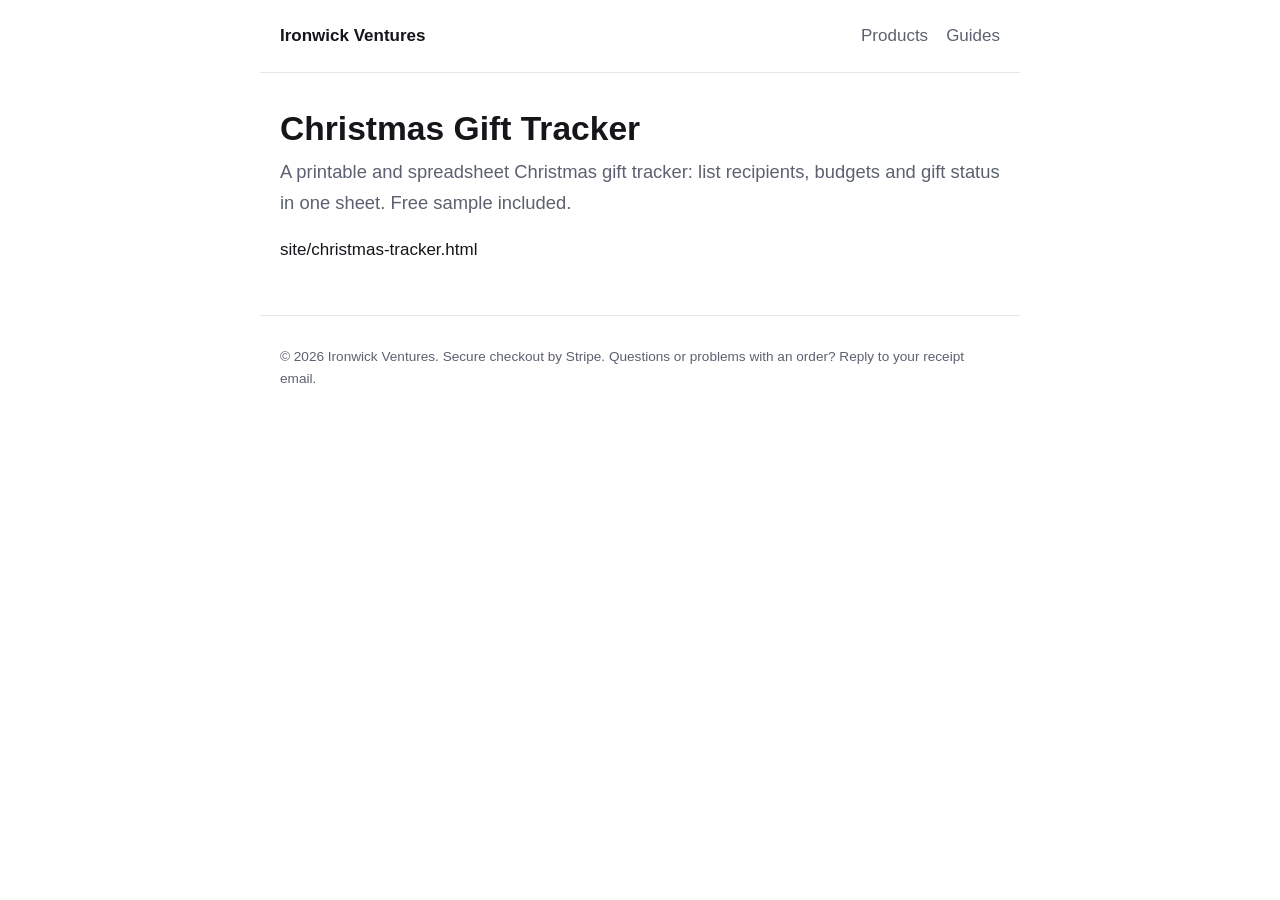
==== p/christmas-tracker.html @ 05b5336f "Ultron: update website" ====
<!doctype html><html lang="en"><head><meta charset="utf-8"><meta name="viewport" content="width=device-width,initial-scale=1">
<title>Christmas Gift Tracker | Ironwick Ventures</title><meta name="description" content="A printable and spreadsheet Christmas gift tracker: list recipients, budgets and gift status in one sheet. Free sample included."><link rel="canonical" href="https://jordanhaleiw.github.io/shop/p/christmas-tracker.html">
<meta property="og:title" content="Christmas Gift Tracker | Ironwick Ventures"><meta property="og:description" content="A printable and spreadsheet Christmas gift tracker: list recipients, budgets and gift status in one sheet. Free sample included."><meta property="og:type" content="website"><meta property="og:url" content="https://jordanhaleiw.github.io/shop/p/christmas-tracker.html">
<meta name="twitter:card" content="summary"><link rel="stylesheet" href="../style.css">

<script type="application/ld+json">{"@context":"https://schema.org","@type":"Article","headline":"Christmas Gift Tracker","description":"A printable and spreadsheet Christmas gift tracker: list recipients, budgets and gift status in one sheet. Free sample included.","datePublished":"2026-10-20","dateModified":"2026-10-20"}</script>
</head><body><header><a href="../">Ironwick Ventures</a><nav><a href="../#products">Products</a><a href="../#guides">Guides</a></nav></header>
<main><h1>Christmas Gift Tracker</h1><p class="lede">A printable and spreadsheet Christmas gift tracker: list recipients, budgets and gift status in one sheet. Free sample included.</p>
<p>site/christmas-tracker.html</p></main><footer>© 2026 Ironwick Ventures. Secure checkout by Stripe. Questions or problems with an order? Reply to your receipt email.</footer></body></html>
---- style.css ----
:root{--ink:#14161a;--muted:#5b6170;--line:#e6e8ee;--brand:#c8102e;--bg:#fff}
*{box-sizing:border-box}body{margin:0;font:17px/1.65 -apple-system,BlinkMacSystemFont,"Segoe UI",Roboto,Helvetica,Arial,sans-serif;color:var(--ink);background:var(--bg)}
a{color:var(--brand)}header,main,footer{max-width:760px;margin:0 auto;padding:0 20px}
header{display:flex;justify-content:space-between;align-items:center;padding-top:22px;padding-bottom:22px;border-bottom:1px solid var(--line)}
header a{color:var(--ink);text-decoration:none;font-weight:700}nav a{margin-left:18px;font-weight:500;color:var(--muted)}
h1{font-size:2.1rem;line-height:1.2;margin:36px 0 8px}h2{margin-top:34px}.lede{color:var(--muted);font-size:1.15rem;margin-top:0}
.buy{display:inline-block;background:var(--brand);color:#fff;padding:14px 26px;border-radius:10px;text-decoration:none;font-weight:700;font-size:1.05rem;margin:18px 0}
.price{font-size:1.4rem;font-weight:700;margin-right:14px}.box{border:1px solid var(--line);border-radius:14px;padding:18px 22px;margin:28px 0;background:#fafbfc}
.cards{display:grid;grid-template-columns:repeat(auto-fill,minmax(220px,1fr));gap:16px;margin:20px 0 40px}
.card{border:1px solid var(--line);border-radius:12px;padding:16px;text-decoration:none;color:var(--ink)}.card b{display:block;margin-bottom:6px}.card span{color:var(--muted);font-size:.92rem}
blockquote{border-left:3px solid var(--line);margin:0;padding-left:16px;color:var(--muted)}code{background:#f2f3f6;padding:1px 5px;border-radius:4px}
footer{color:var(--muted);font-size:.85rem;padding-top:30px;padding-bottom:40px;border-top:1px solid var(--line);margin-top:50px}
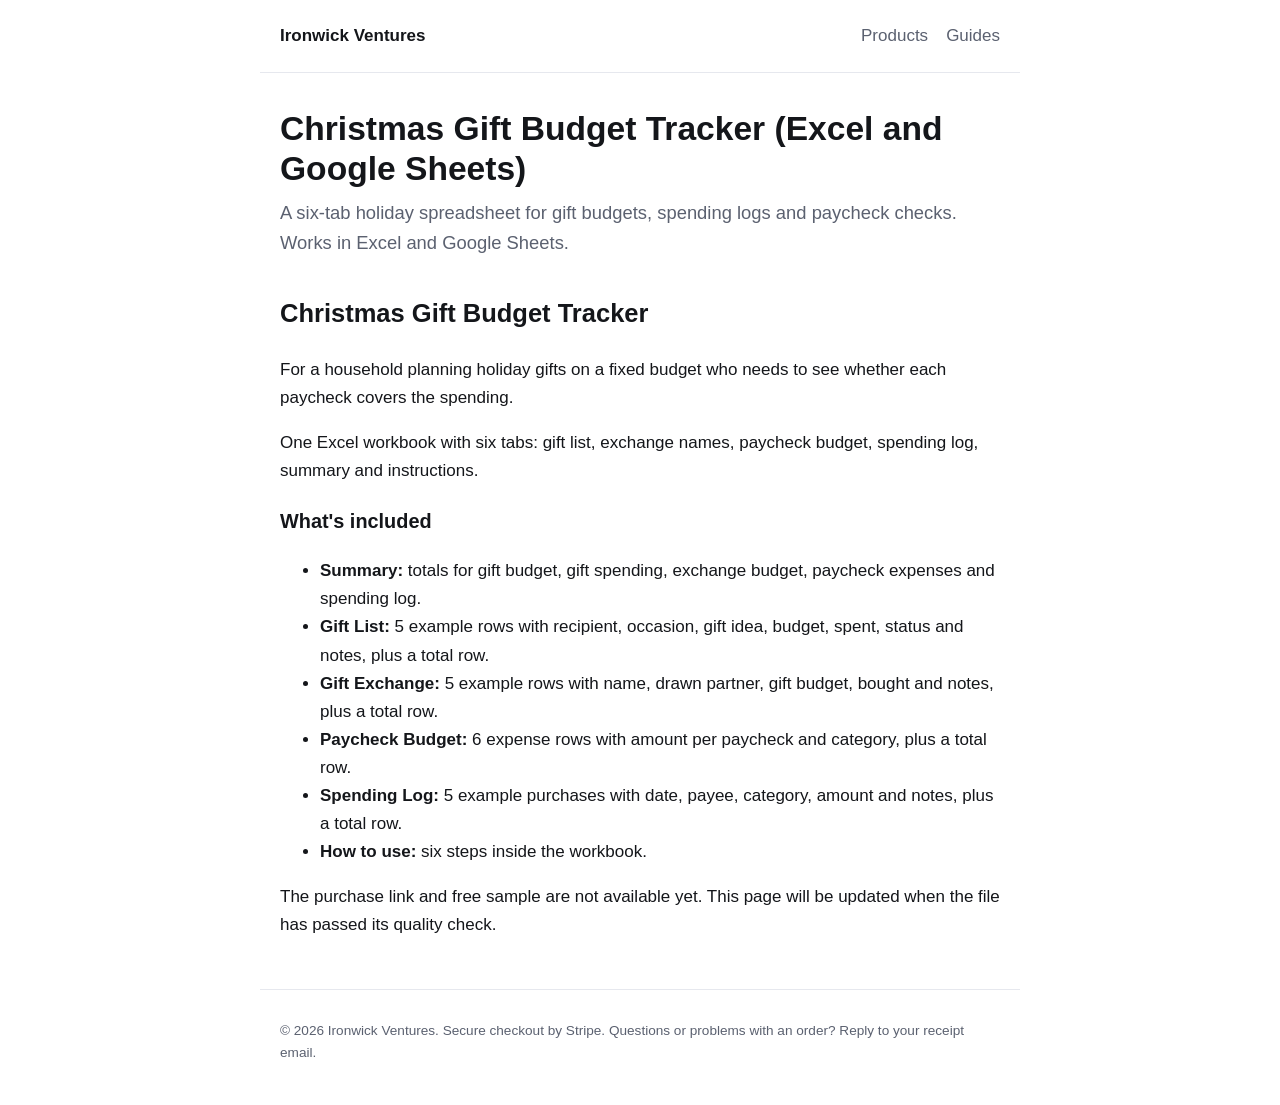
==== commit 6ac37504: "Ultron: update website" ====
--- a/p/christmas-tracker.html
+++ b/p/christmas-tracker.html
@@ -1,9 +1,21 @@
 <!doctype html><html lang="en"><head><meta charset="utf-8"><meta name="viewport" content="width=device-width,initial-scale=1">
-<title>Christmas Gift Tracker | Ironwick Ventures</title><meta name="description" content="A printable and spreadsheet Christmas gift tracker: list recipients, budgets and gift status in one sheet. Free sample included."><link rel="canonical" href="https://jordanhaleiw.github.io/shop/p/christmas-tracker.html">
-<meta property="og:title" content="Christmas Gift Tracker | Ironwick Ventures"><meta property="og:description" content="A printable and spreadsheet Christmas gift tracker: list recipients, budgets and gift status in one sheet. Free sample included."><meta property="og:type" content="website"><meta property="og:url" content="https://jordanhaleiw.github.io/shop/p/christmas-tracker.html">
+<title>Christmas Gift Budget Tracker (Excel and Google Sheets) | Ironwick Ventures</title><meta name="description" content="A six-tab holiday spreadsheet for gift budgets, spending logs and paycheck checks. Works in Excel and Google Sheets."><link rel="canonical" href="https://jordanhaleiw.github.io/shop/p/christmas-tracker.html">
+<meta property="og:title" content="Christmas Gift Budget Tracker (Excel and Google Sheets) | Ironwick Ventures"><meta property="og:description" content="A six-tab holiday spreadsheet for gift budgets, spending logs and paycheck checks. Works in Excel and Google Sheets."><meta property="og:type" content="website"><meta property="og:url" content="https://jordanhaleiw.github.io/shop/p/christmas-tracker.html">
 <meta name="twitter:card" content="summary"><link rel="stylesheet" href="../style.css">
 
-<script type="application/ld+json">{"@context":"https://schema.org","@type":"Article","headline":"Christmas Gift Tracker","description":"A printable and spreadsheet Christmas gift tracker: list recipients, budgets and gift status in one sheet. Free sample included.","datePublished":"2026-10-20","dateModified":"2026-10-20"}</script>
+<script type="application/ld+json">{"@context":"https://schema.org","@type":"Article","headline":"Christmas Gift Budget Tracker (Excel and Google Sheets)","description":"A six-tab holiday spreadsheet for gift budgets, spending logs and paycheck checks. Works in Excel and Google Sheets.","datePublished":"2026-10-20","dateModified":"2026-10-20"}</script>
 </head><body><header><a href="../">Ironwick Ventures</a><nav><a href="../#products">Products</a><a href="../#guides">Guides</a></nav></header>
-<main><h1>Christmas Gift Tracker</h1><p class="lede">A printable and spreadsheet Christmas gift tracker: list recipients, budgets and gift status in one sheet. Free sample included.</p>
-<p>site/christmas-tracker.html</p></main><footer>© 2026 Ironwick Ventures. Secure checkout by Stripe. Questions or problems with an order? Reply to your receipt email.</footer></body></html>+<main><h1>Christmas Gift Budget Tracker (Excel and Google Sheets)</h1><p class="lede">A six-tab holiday spreadsheet for gift budgets, spending logs and paycheck checks. Works in Excel and Google Sheets.</p>
+<h2>Christmas Gift Budget Tracker</h2>
+<p>For a household planning holiday gifts on a fixed budget who needs to see whether each paycheck covers the spending.</p>
+<p>One Excel workbook with six tabs: gift list, exchange names, paycheck budget, spending log, summary and instructions.</p>
+<h3>What&#39;s included</h3>
+<ul>
+<li><strong>Summary:</strong> totals for gift budget, gift spending, exchange budget, paycheck expenses and spending log.</li>
+<li><strong>Gift List:</strong> 5 example rows with recipient, occasion, gift idea, budget, spent, status and notes, plus a total row.</li>
+<li><strong>Gift Exchange:</strong> 5 example rows with name, drawn partner, gift budget, bought and notes, plus a total row.</li>
+<li><strong>Paycheck Budget:</strong> 6 expense rows with amount per paycheck and category, plus a total row.</li>
+<li><strong>Spending Log:</strong> 5 example purchases with date, payee, category, amount and notes, plus a total row.</li>
+<li><strong>How to use:</strong> six steps inside the workbook.</li>
+</ul>
+<p>The purchase link and free sample are not available yet. This page will be updated when the file has passed its quality check.</p></main><footer>© 2026 Ironwick Ventures. Secure checkout by Stripe. Questions or problems with an order? Reply to your receipt email.</footer></body></html>
